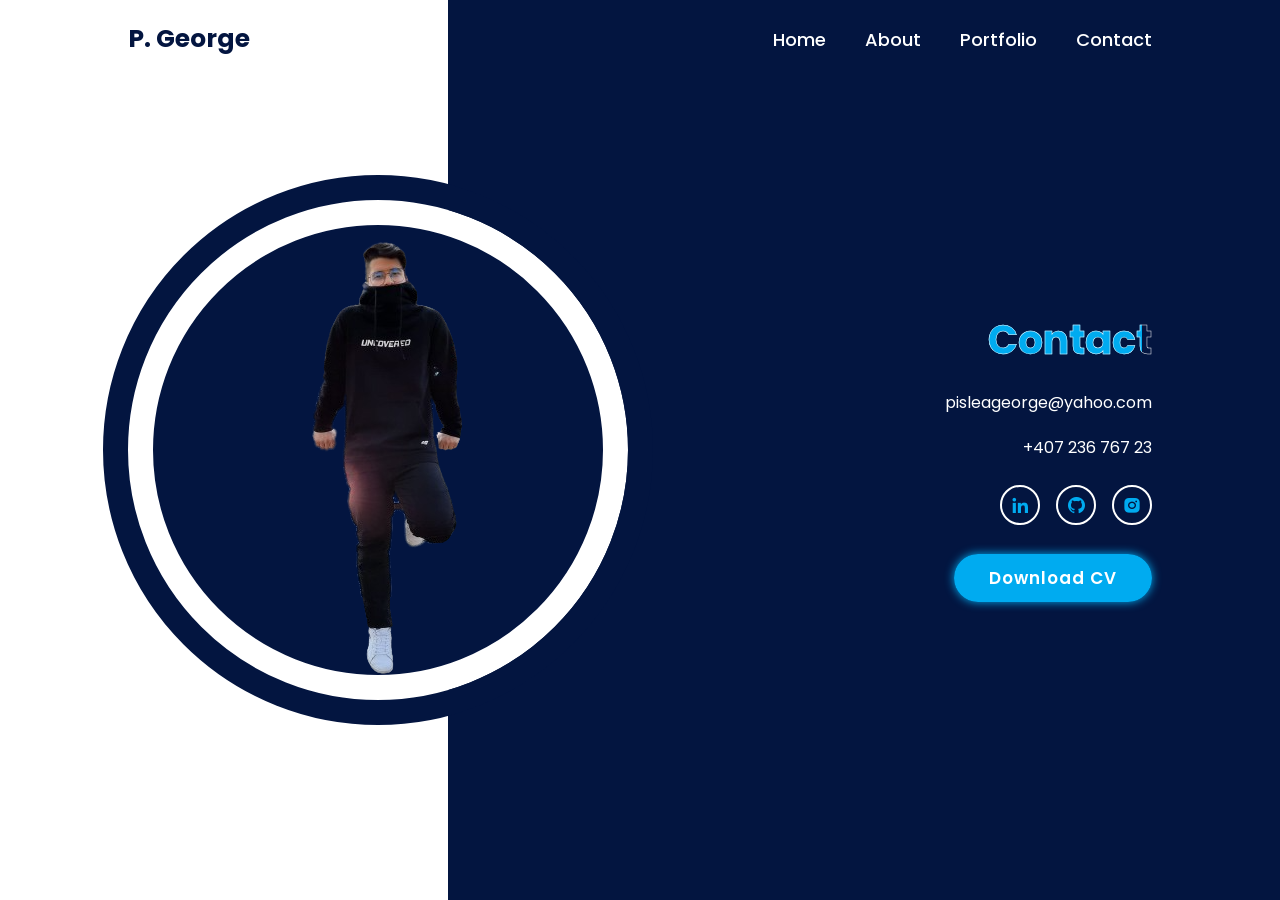
==== contact.html @ 63448a3f "Add files via upload" ====
<!DOCTYPE html>
<html lang="en">
<head>
    <meta charset="UTF-8">
    <meta http-equiv="X-UA-Compatible" content="IE=edge">
    <meta name="viewport" content="width=device-width", initial-scale="1.0">
    <title>George's website</title>
    <link rel="stylesheet" href="./css/contact.css">
    <link href="https://unpkg.com/boxicons@2.1.4/css/boxicons.min.css" rel="stylesheet">
</head>

<body>
    <header class="header">
        <a href="#" class="logo">P. George</a>

        <nav class="navbar">
            <a href="index.html" class="active">Home</a>
            <a href="about.html">About</a>
            <a href="portfolio.html">Portfolio</a>
            <a href="contact.html">Contact</a>
        </nav>
    </header>
    <section class="home">
        <div class="home-image">
            <img src="./images/img.png" alt="Avatar">
        </div>
        <div class="home-content">
            <h3>Contact</h3>
            <p>pisleageorge@yahoo.com</p>
            <p>+407 236 767 23</p>
            <div class="home-sci">
                <a href="https://www.linkedin.com/in/george-m%C4%83d%C4%83lin-pi%C8%99lea-a61728207/"><i class='bx bxl-linkedin' ></i></a>
                <a href="https://github.com/aFro95?tab=repositories"><i class='bx bxl-github' ></i></a>
                <a href="https://www.instagram.com/p.george19/"><i class='bx bxl-instagram-alt' ></i></a>
            </div>
            <a href="https://file.io/xLA4EUW7yQ3I" class="btn">Download CV</a>
        </div>
    </section>
</body>
</html>
---- css/contact.css ----
@import url('http://fonts.googleapis.com/css2?family=Poppins:wght@300;400;500;600;700;800;900&display=swap');

* {
    margin: 0;
    padding: 0;
    box-sizing: border-box;
    font-family: 'Poppins', sans-serif;
}

.header {
    position: fixed;
    top: 0;
    left: 0;
    width: 100%;
    padding: 20px 10%;
    background: transparent;
    display: flex;
    justify-content: space-between;
    align-items: center;
    z-index: 100;
}

.logo {
    font-size: 25px;
    color: #031540;
    text-decoration: none;
    font-weight: 700;
}

.navbar a {
    font-size: 18px;
    color: #fff;
    text-decoration: none;
    font-weight: 500;
    margin-left: 35px;
    transition: .3s;
}

.navbar a:hover,
.navbar a:active {
    color: #00abf0;
}

.home {
    height: 100vh;
    background: linear-gradient(-90deg, #031540 65%, #fff 35%);
    display: flex;
    justify-content: space-between;
    align-items: center;
    padding: 0 10%;
}

.home-image {
    display: flex;
    justify-content: center;
    align-items: center;
    width: 500px;
    height: 500px;
    background: #031540;
    border-radius: 50%;
    border: 25px solid #fff;
    outline: 25px solid #031540;
}

.home-image img {
    position: relative;
    bottom: 22px;
    max-width: 380px;
}

.home-content {
    max-width: 600px;
    color:#fff;
    text-align: right;
}


.home-content h3 {
    font-size: 40px;
    color:transparent;
    -webkit-text-stroke: .5px #fff;
    background-image: linear-gradient(#00abf0, #00abf0);
    background-repeat: no-repeat;
    background-clip: text;
    -webkit-background-clip: text;
    background-position: -10px 0;
    animation: animateText 6s linear infinite;
}

@keyframes animateText {
    0%, 95%, 100% {
        background-position: -600px 0;
    }
    65%, 85% {
        background-position: 0 0;
    }
}
.home-content p {
    font-size: 16px;
    margin-top: 20px;
}

.home-sci {
    margin: 25px 0 40px;
}

.home-sci a {
    display: inline-flex;
    justify-content: center;
    align-items: center;
    width: 40px;
    height: 40px;
    background: transparent;
    border: 2px solid #fff;
    border-radius: 50%;
    font-size: 20px;
    color: #00abf0;
    text-decoration: none;
    margin-left: 12px;
    transition: .5s;
}

.home-sci a:hover {
    background-color: #00abf0;
    color:#fff;
    border-color:#00abf0;
    box-shadow: 0 0 10px #00abf0;
}

.btn {
    padding: 12px 35px;
    background: #00abf0;
    border-radius: 40px;
    font-size: 17px;
    color:#fff;
    text-decoration: none;
    font-weight: 600;
    letter-spacing: 1px;
    box-shadow: 0 0 10px #00abf0;
    transition: .5s;
}

.btn:hover {
    box-shadow: none;
}
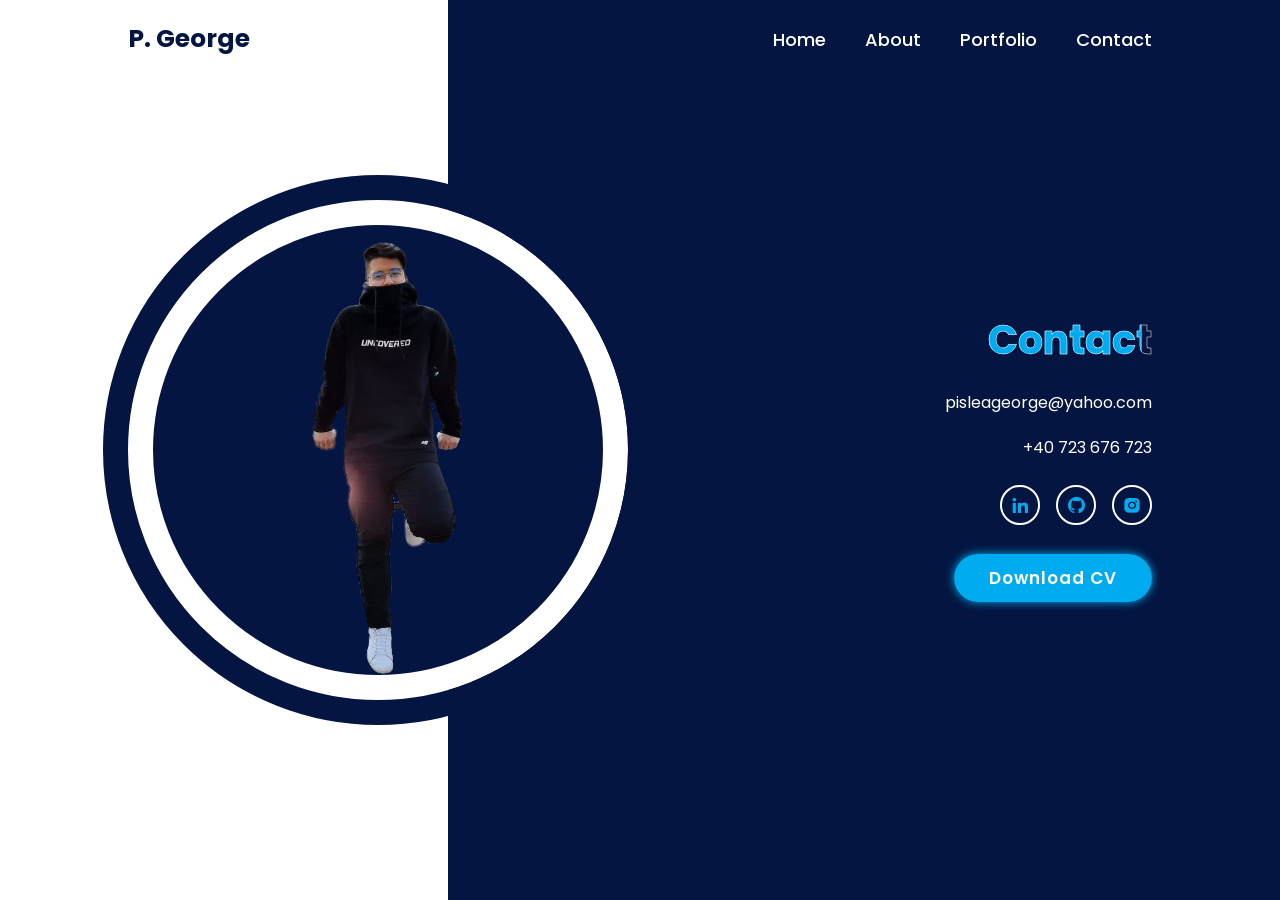
==== commit 66accff2: "Add files via upload" ====
--- a/contact.html
+++ b/contact.html
@@ -27,7 +27,7 @@
         <div class="home-content">
             <h3>Contact</h3>
             <p>pisleageorge@yahoo.com</p>
-            <p>+407 236 767 23</p>
+            <p>+40 723 676 723</p>
             <div class="home-sci">
                 <a href="https://www.linkedin.com/in/george-m%C4%83d%C4%83lin-pi%C8%99lea-a61728207/"><i class='bx bxl-linkedin' ></i></a>
                 <a href="https://github.com/aFro95?tab=repositories"><i class='bx bxl-github' ></i></a>
--- a/css/contact.css
+++ b/css/contact.css
@@ -142,4 +142,34 @@
 
 .btn:hover {
     box-shadow: none;
+}
+
+@media screen and (max-width: 600px) {
+    .logo {
+        font-size: 15px;
+    }
+    .navbar a {
+        font-size: 15px;
+        display:inline;
+        margin-left: 70px;
+    }
+    .home-image {
+        width: 100px;
+        height: 100px;
+    }
+    .home-image img {
+        max-width: 100px;
+    }
+    .home-content {
+        max-width: 200px;
+    }
+    .home-content h1 {
+            font-size: 25px;
+        }
+    .home-content h3 {
+        font-size: 15px;
+    }
+    .home-content p {
+        font-size: 10px;
+    }
 }
